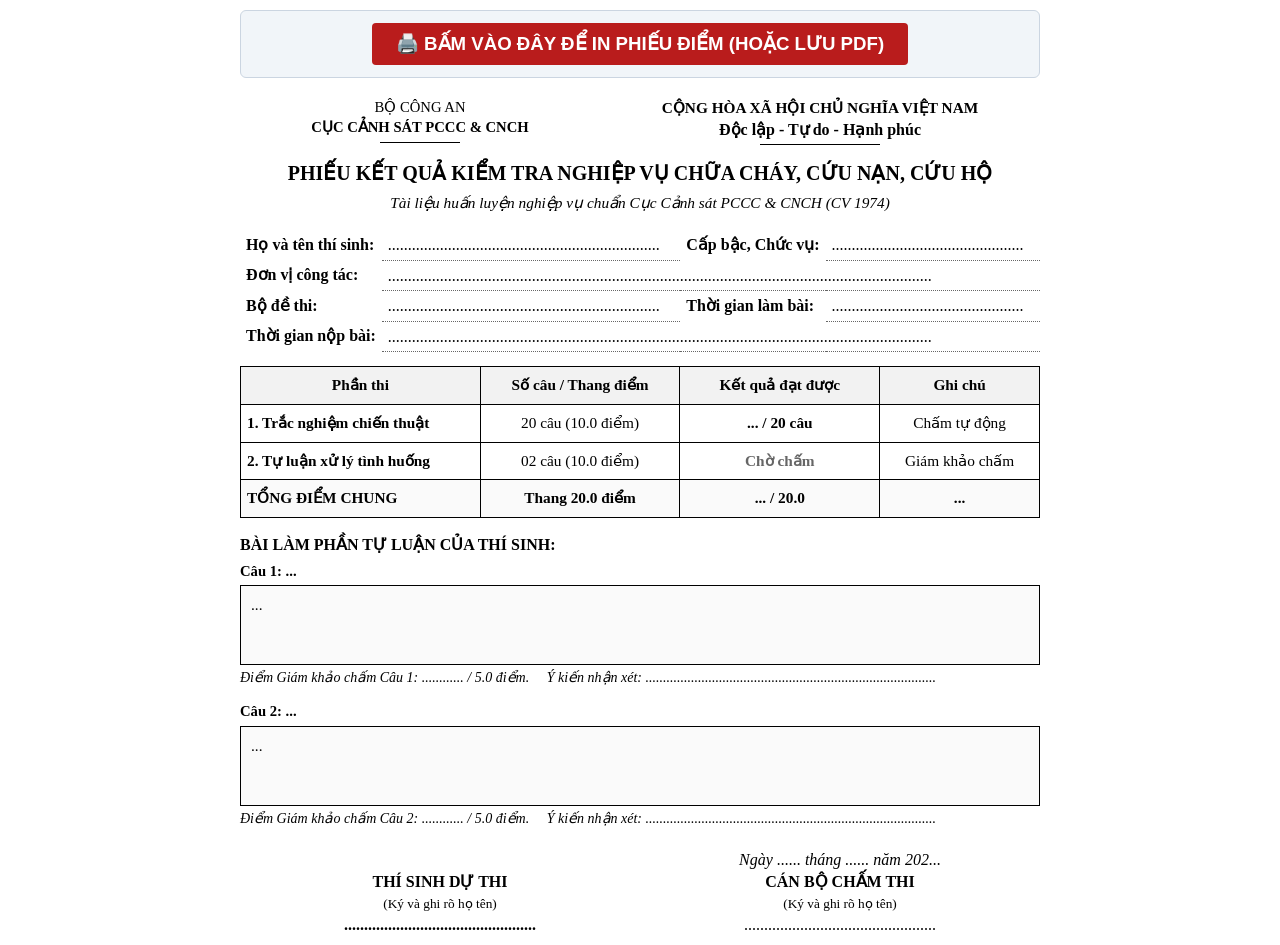
==== web/phieu_in.html @ 43541a19 "Khoi tao du an Kiem tra nghiep vu chua chay, cuu nan, cuu ho" ====
<!DOCTYPE html>
<html lang="vi">
<head>
  <meta charset="UTF-8">
  <meta name="viewport" content="width=device-width, initial-scale=1.0">
  <title>Phiếu Kết Quả - Kiểm Tra Nghiệp Vụ Chữa Cháy, Cứu Nạn, Cứu Hộ</title>
  <style>
    @page {
      size: A4 portrait;
      margin: 15mm 15mm 15mm 15mm;
    }
    *, *::before, *::after {
      box-sizing: border-box;
      margin: 0;
      padding: 0;
    }
    body {
      font-family: "Times New Roman", Times, serif;
      font-size: 13pt;
      line-height: 1.35;
      color: #000;
      background: #fff;
      padding: 10px;
    }
    .print-container {
      max-width: 800px;
      margin: 0 auto;
    }
    /* National Header CAND format */
    .header-table {
      width: 100%;
      border-collapse: collapse;
      margin-bottom: 15px;
    }
    .header-table td {
      vertical-align: top;
      text-align: center;
      padding: 0;
    }
    .left-header {
      width: 45%;
      font-size: 11pt;
    }
    .right-header {
      width: 55%;
    }
    .right-header .line-1 {
      font-size: 11.5pt;
      font-weight: bold;
    }
    .right-header .line-2 {
      font-size: 12pt;
      font-weight: bold;
    }
    .separator-line {
      width: 120px;
      height: 1px;
      background: #000;
      margin: 4px auto 0;
    }
    .doc-title {
      text-align: center;
      font-size: 15pt;
      font-weight: bold;
      text-transform: uppercase;
      margin: 15px 0 6px;
    }
    .doc-subtitle {
      text-align: center;
      font-size: 11.5pt;
      font-style: italic;
      margin-bottom: 16px;
    }
    /* Candidate Info Block */
    .info-table {
      width: 100%;
      border-collapse: collapse;
      margin-bottom: 14px;
    }
    .info-table td {
      padding: 4px 6px;
      font-size: 12pt;
      vertical-align: top;
    }
    .info-label {
      font-weight: bold;
      white-space: nowrap;
      width: 1%;
    }
    .info-val {
      border-bottom: 1px dotted #666;
    }
    /* Score Box */
    .score-table {
      width: 100%;
      border-collapse: collapse;
      margin-bottom: 16px;
      text-align: center;
    }
    .score-table th, .score-table td {
      border: 1px solid #000;
      padding: 8px 6px;
      font-size: 11.5pt;
    }
    .score-table th {
      background: #f2f2f2;
      font-weight: bold;
    }
    .score-highlight {
      font-size: 13pt;
      font-weight: bold;
    }
    /* Essay Content Box */
    .essay-section {
      margin-bottom: 14px;
      page-break-inside: avoid;
    }
    .essay-box {
      border: 1px solid #000;
      padding: 8px 10px;
      margin-top: 4px;
      min-height: 80px;
      font-size: 11.5pt;
      line-height: 1.4;
      white-space: pre-wrap;
      background: #fafafa;
    }
    /* Signature Block */
    .signature-table {
      width: 100%;
      border-collapse: collapse;
      margin-top: 20px;
      text-align: center;
      page-break-inside: avoid;
    }
    .signature-table td {
      width: 50%;
      vertical-align: top;
      font-size: 12pt;
    }
    .sig-title {
      font-weight: bold;
      margin-bottom: 50px;
    }
    /* Print Action Bar */
    .print-bar {
      text-align: center;
      margin-bottom: 20px;
      padding: 12px;
      background: #f1f5f9;
      border: 1px solid #cbd5e1;
      border-radius: 6px;
    }
    .btn-print {
      background: #b91c1c;
      color: #fff;
      border: none;
      padding: 10px 24px;
      font-size: 14pt;
      font-weight: bold;
      border-radius: 4px;
      cursor: pointer;
    }
    @media print {
      .print-bar {
        display: none !important;
      }
      body {
        padding: 0;
      }
    }
  </style>
</head>
<body>

  <div class="print-container">

    <div class="print-bar">
      <button class="btn-print" onclick="window.print()">🖨️ BẤM VÀO ĐÂY ĐỂ IN PHIẾU ĐIỂM (HOẶC LƯU PDF)</button>
    </div>

    <!-- Quốc hiệu & Tiêu ngữ -->
    <table class="header-table">
      <tr>
        <td class="left-header">
          <div>BỘ CÔNG AN</div>
          <div style="font-weight: bold;" id="p-unit-header">CỤC CẢNH SÁT PCCC & CNCH</div>
          <div class="separator-line" style="width: 80px;"></div>
        </td>
        <td class="right-header">
          <div class="line-1">CỘNG HÒA XÃ HỘI CHỦ NGHĨA VIỆT NAM</div>
          <div class="line-2">Độc lập - Tự do - Hạnh phúc</div>
          <div class="separator-line"></div>
        </td>
      </tr>
    </table>

    <div class="doc-title">PHIẾU KẾT QUẢ KIỂM TRA NGHIỆP VỤ CHỮA CHÁY, CỨU NẠN, CỨU HỘ</div>
    <div class="doc-subtitle">Tài liệu huấn luyện nghiệp vụ chuẩn Cục Cảnh sát PCCC & CNCH (CV 1974)</div>

    <!-- Thông tin thí sinh -->
    <table class="info-table">
      <tr>
        <td class="info-label">Họ và tên thí sinh:</td>
        <td class="info-val" id="p-name">....................................................................</td>
        <td class="info-label">Cấp bậc, Chức vụ:</td>
        <td class="info-val" id="p-rank">................................................</td>
      </tr>
      <tr>
        <td class="info-label">Đơn vị công tác:</td>
        <td class="info-val" colspan="3" id="p-unit">........................................................................................................................................</td>
      </tr>
      <tr>
        <td class="info-label">Bộ đề thi:</td>
        <td class="info-val" id="p-exam">....................................................................</td>
        <td class="info-label">Thời gian làm bài:</td>
        <td class="info-val" id="p-duration">................................................</td>
      </tr>
      <tr>
        <td class="info-label">Thời gian nộp bài:</td>
        <td class="info-val" colspan="3" id="p-time">........................................................................................................................................</td>
      </tr>
    </table>

    <!-- Bảng điểm tổng hợp -->
    <table class="score-table">
      <thead>
        <tr>
          <th style="width: 30%;">Phần thi</th>
          <th style="width: 25%;">Số câu / Thang điểm</th>
          <th style="width: 25%;">Kết quả đạt được</th>
          <th style="width: 20%;">Ghi chú</th>
        </tr>
      </thead>
      <tbody>
        <tr>
          <td style="font-weight: bold; text-align: left;">1. Trắc nghiệm chiến thuật</td>
          <td>20 câu (10.0 điểm)</td>
          <td class="score-highlight" id="p-mcq-score">... / 20 câu</td>
          <td>Chấm tự động</td>
        </tr>
        <tr>
          <td style="font-weight: bold; text-align: left;">2. Tự luận xử lý tình huống</td>
          <td>02 câu (10.0 điểm)</td>
          <td class="score-highlight" style="color: #666;" id="p-essay-score">Chờ chấm</td>
          <td>Giám khảo chấm</td>
        </tr>
        <tr style="background: #fafafa; font-weight: bold;">
          <td style="text-align: left;">TỔNG ĐIỂM CHUNG</td>
          <td>Thang 20.0 điểm</td>
          <td class="score-highlight" id="p-total-score">... / 20.0</td>
          <td id="p-rating">...</td>
        </tr>
      </tbody>
    </table>

    <!-- Chi tiết bài làm tự luận của thí sinh -->
    <div style="font-weight: bold; font-size: 12pt; margin: 12px 0 6px; text-transform: uppercase;">
      BÀI LÀM PHẦN TỰ LUẬN CỦA THÍ SINH:
    </div>

    <div class="essay-section" id="p-essay-1-block">
      <div style="font-weight: bold; font-size: 11pt;">Câu 1: <span id="p-essay-1-q">...</span></div>
      <div class="essay-box" id="p-essay-1-ans">...</div>
      <div style="margin-top: 4px; font-size: 10.5pt; font-style: italic;">
        Điểm Giám khảo chấm Câu 1: ............ / 5.0 điểm. &nbsp;&nbsp;&nbsp; Ý kiến nhận xét: ...................................................................................
      </div>
    </div>

    <div class="essay-section" id="p-essay-2-block">
      <div style="font-weight: bold; font-size: 11pt; margin-top: 10px;">Câu 2: <span id="p-essay-2-q">...</span></div>
      <div class="essay-box" id="p-essay-2-ans">...</div>
      <div style="margin-top: 4px; font-size: 10.5pt; font-style: italic;">
        Điểm Giám khảo chấm Câu 2: ............ / 5.0 điểm. &nbsp;&nbsp;&nbsp; Ý kiến nhận xét: ...................................................................................
      </div>
    </div>

    <!-- Ký tên -->
    <table class="signature-table">
      <tr>
        <td></td>
        <td style="font-style: italic;">Ngày ...... tháng ...... năm 202...</td>
      </tr>
      <tr>
        <td class="sig-title">THÍ SINH DỰ THI<br><span style="font-weight: normal; font-size: 10pt;">(Ký và ghi rõ họ tên)</span></td>
        <td class="sig-title">CÁN BỘ CHẤM THI<br><span style="font-weight: normal; font-size: 10pt;">(Ký và ghi rõ họ tên)</span></td>
      </tr>
      <tr>
        <td style="font-weight: bold;" id="p-sig-name">................................................</td>
        <td>................................................</td>
      </tr>
    </table>

  </div>

  <script>
    window.addEventListener('DOMContentLoaded', () => {
      const rawData = localStorage.getItem('PCCC_LAST_EXAM_RESULT');
      if (!rawData) {
        alert('Chưa có dữ liệu bài thi để in! Vui lòng làm bài thi trước.');
        return;
      }

      try {
        const d = JSON.parse(rawData);
        const c = d.candidate || {};

        document.getElementById('p-unit-header').textContent = (c.unit || 'CỤC CẢNH SÁT PCCC & CNCH').toUpperCase();
        document.getElementById('p-name').textContent = c.fullName || '';
        document.getElementById('p-rank').textContent = c.rank || '';
        document.getElementById('p-unit').textContent = c.unit || '';
        document.getElementById('p-exam').textContent = `${d.examCode || ''} - ${d.examName || ''}`;
        document.getElementById('p-duration').textContent = d.duration || '30 phút';
        
        if (d.submitTime) {
          const t = new Date(d.submitTime);
          document.getElementById('p-time').textContent = t.toLocaleString('vi-VN');
        }

        document.getElementById('p-mcq-score').textContent = `${d.correctCount} / 20 câu (${d.scoreConverted}đ)`;
        document.getElementById('p-sig-name').textContent = c.fullName || '';

        // Tự luận
        const tuLuan = d.tuLuanQuestions || [];
        const essays = (d.userAnswers && d.userAnswers.essay) ? d.userAnswers.essay : {};

        if (tuLuan[0]) {
          document.getElementById('p-essay-1-q').textContent = tuLuan[0].cauHoi || '';
          document.getElementById('p-essay-1-ans').textContent = essays[tuLuan[0].ID] || '(Thí sinh không làm câu này)';
        }
        if (tuLuan[1]) {
          document.getElementById('p-essay-2-q').textContent = tuLuan[1].cauHoi || '';
          document.getElementById('p-essay-2-ans').textContent = essays[tuLuan[1].ID] || '(Thí sinh không làm câu này)';
        }

      } catch (err) {
        console.error('Lỗi nạp dữ liệu phiếu in:', err);
      }
    });
  </script>
</body>
</html>
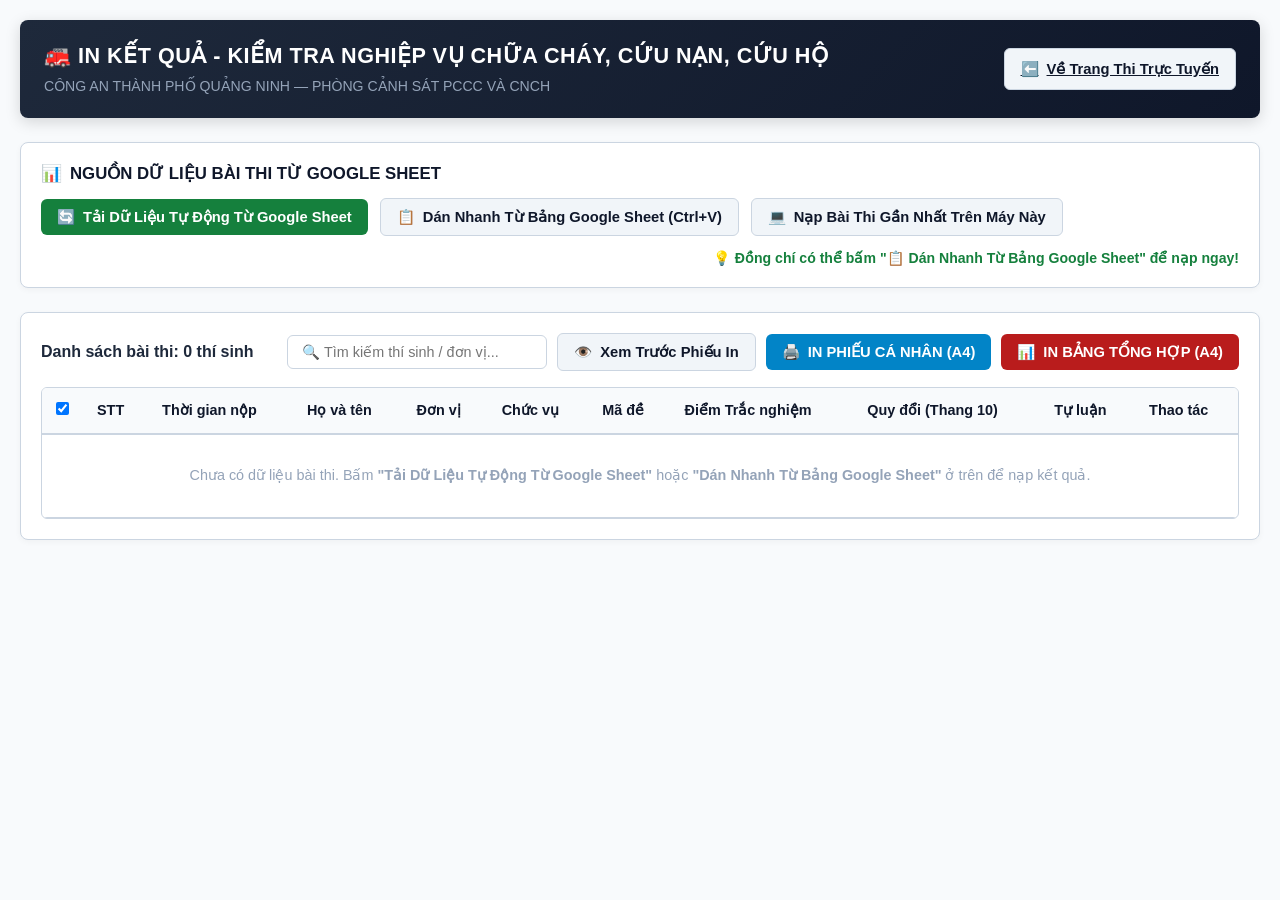
==== commit 6a0aa81d: "feat(print): chuẩn hóa phiếu in kết quả theo tiêu chuẩn Công an TP Quảng Ninh, 01 cán bộ chấm thi ký" ====
--- a/web/phieu_in.html
+++ b/web/phieu_in.html
@@ -2,341 +2,16 @@
 <html lang="vi">
 <head>
   <meta charset="UTF-8">
-  <meta name="viewport" content="width=device-width, initial-scale=1.0">
-  <title>Phiếu Kết Quả - Kiểm Tra Nghiệp Vụ Chữa Cháy, Cứu Nạn, Cứu Hộ</title>
-  <style>
-    @page {
-      size: A4 portrait;
-      margin: 15mm 15mm 15mm 15mm;
-    }
-    *, *::before, *::after {
-      box-sizing: border-box;
-      margin: 0;
-      padding: 0;
-    }
-    body {
-      font-family: "Times New Roman", Times, serif;
-      font-size: 13pt;
-      line-height: 1.35;
-      color: #000;
-      background: #fff;
-      padding: 10px;
-    }
-    .print-container {
-      max-width: 800px;
-      margin: 0 auto;
-    }
-    /* National Header CAND format */
-    .header-table {
-      width: 100%;
-      border-collapse: collapse;
-      margin-bottom: 15px;
-    }
-    .header-table td {
-      vertical-align: top;
-      text-align: center;
-      padding: 0;
-    }
-    .left-header {
-      width: 45%;
-      font-size: 11pt;
-    }
-    .right-header {
-      width: 55%;
-    }
-    .right-header .line-1 {
-      font-size: 11.5pt;
-      font-weight: bold;
-    }
-    .right-header .line-2 {
-      font-size: 12pt;
-      font-weight: bold;
-    }
-    .separator-line {
-      width: 120px;
-      height: 1px;
-      background: #000;
-      margin: 4px auto 0;
-    }
-    .doc-title {
-      text-align: center;
-      font-size: 15pt;
-      font-weight: bold;
-      text-transform: uppercase;
-      margin: 15px 0 6px;
-    }
-    .doc-subtitle {
-      text-align: center;
-      font-size: 11.5pt;
-      font-style: italic;
-      margin-bottom: 16px;
-    }
-    /* Candidate Info Block */
-    .info-table {
-      width: 100%;
-      border-collapse: collapse;
-      margin-bottom: 14px;
-    }
-    .info-table td {
-      padding: 4px 6px;
-      font-size: 12pt;
-      vertical-align: top;
-    }
-    .info-label {
-      font-weight: bold;
-      white-space: nowrap;
-      width: 1%;
-    }
-    .info-val {
-      border-bottom: 1px dotted #666;
-    }
-    /* Score Box */
-    .score-table {
-      width: 100%;
-      border-collapse: collapse;
-      margin-bottom: 16px;
-      text-align: center;
-    }
-    .score-table th, .score-table td {
-      border: 1px solid #000;
-      padding: 8px 6px;
-      font-size: 11.5pt;
-    }
-    .score-table th {
-      background: #f2f2f2;
-      font-weight: bold;
-    }
-    .score-highlight {
-      font-size: 13pt;
-      font-weight: bold;
-    }
-    /* Essay Content Box */
-    .essay-section {
-      margin-bottom: 14px;
-      page-break-inside: avoid;
-    }
-    .essay-box {
-      border: 1px solid #000;
-      padding: 8px 10px;
-      margin-top: 4px;
-      min-height: 80px;
-      font-size: 11.5pt;
-      line-height: 1.4;
-      white-space: pre-wrap;
-      background: #fafafa;
-    }
-    /* Signature Block */
-    .signature-table {
-      width: 100%;
-      border-collapse: collapse;
-      margin-top: 20px;
-      text-align: center;
-      page-break-inside: avoid;
-    }
-    .signature-table td {
-      width: 50%;
-      vertical-align: top;
-      font-size: 12pt;
-    }
-    .sig-title {
-      font-weight: bold;
-      margin-bottom: 50px;
-    }
-    /* Print Action Bar */
-    .print-bar {
-      text-align: center;
-      margin-bottom: 20px;
-      padding: 12px;
-      background: #f1f5f9;
-      border: 1px solid #cbd5e1;
-      border-radius: 6px;
-    }
-    .btn-print {
-      background: #b91c1c;
-      color: #fff;
-      border: none;
-      padding: 10px 24px;
-      font-size: 14pt;
-      font-weight: bold;
-      border-radius: 4px;
-      cursor: pointer;
-    }
-    @media print {
-      .print-bar {
-        display: none !important;
-      }
-      body {
-        padding: 0;
-      }
-    }
-  </style>
+  <meta http-equiv="refresh" content="0; url=trang_in_ket_qua.html">
+  <title>In Kết Quả - Kiểm Tra Nghiệp Vụ Chữa Cháy, Cứu Nạn, Cứu Hộ</title>
+  <link rel="icon" href="data:image/svg+xml,<svg xmlns=%22http://www.w3.org/2000/svg%22 viewBox=%220 0 100 100%22><text y=%22.9em%22 font-size=%2290%22>🚒</text></svg>">
+  <script>
+    window.location.replace("trang_in_ket_qua.html");
+  </script>
 </head>
 <body>
-
-  <div class="print-container">
-
-    <div class="print-bar">
-      <button class="btn-print" onclick="window.print()">🖨️ BẤM VÀO ĐÂY ĐỂ IN PHIẾU ĐIỂM (HOẶC LƯU PDF)</button>
-    </div>
-
-    <!-- Quốc hiệu & Tiêu ngữ -->
-    <table class="header-table">
-      <tr>
-        <td class="left-header">
-          <div>BỘ CÔNG AN</div>
-          <div style="font-weight: bold;" id="p-unit-header">CỤC CẢNH SÁT PCCC & CNCH</div>
-          <div class="separator-line" style="width: 80px;"></div>
-        </td>
-        <td class="right-header">
-          <div class="line-1">CỘNG HÒA XÃ HỘI CHỦ NGHĨA VIỆT NAM</div>
-          <div class="line-2">Độc lập - Tự do - Hạnh phúc</div>
-          <div class="separator-line"></div>
-        </td>
-      </tr>
-    </table>
-
-    <div class="doc-title">PHIẾU KẾT QUẢ KIỂM TRA NGHIỆP VỤ CHỮA CHÁY, CỨU NẠN, CỨU HỘ</div>
-    <div class="doc-subtitle">Tài liệu huấn luyện nghiệp vụ chuẩn Cục Cảnh sát PCCC & CNCH (CV 1974)</div>
-
-    <!-- Thông tin thí sinh -->
-    <table class="info-table">
-      <tr>
-        <td class="info-label">Họ và tên thí sinh:</td>
-        <td class="info-val" id="p-name">....................................................................</td>
-        <td class="info-label">Cấp bậc, Chức vụ:</td>
-        <td class="info-val" id="p-rank">................................................</td>
-      </tr>
-      <tr>
-        <td class="info-label">Đơn vị công tác:</td>
-        <td class="info-val" colspan="3" id="p-unit">........................................................................................................................................</td>
-      </tr>
-      <tr>
-        <td class="info-label">Bộ đề thi:</td>
-        <td class="info-val" id="p-exam">....................................................................</td>
-        <td class="info-label">Thời gian làm bài:</td>
-        <td class="info-val" id="p-duration">................................................</td>
-      </tr>
-      <tr>
-        <td class="info-label">Thời gian nộp bài:</td>
-        <td class="info-val" colspan="3" id="p-time">........................................................................................................................................</td>
-      </tr>
-    </table>
-
-    <!-- Bảng điểm tổng hợp -->
-    <table class="score-table">
-      <thead>
-        <tr>
-          <th style="width: 30%;">Phần thi</th>
-          <th style="width: 25%;">Số câu / Thang điểm</th>
-          <th style="width: 25%;">Kết quả đạt được</th>
-          <th style="width: 20%;">Ghi chú</th>
-        </tr>
-      </thead>
-      <tbody>
-        <tr>
-          <td style="font-weight: bold; text-align: left;">1. Trắc nghiệm chiến thuật</td>
-          <td>20 câu (10.0 điểm)</td>
-          <td class="score-highlight" id="p-mcq-score">... / 20 câu</td>
-          <td>Chấm tự động</td>
-        </tr>
-        <tr>
-          <td style="font-weight: bold; text-align: left;">2. Tự luận xử lý tình huống</td>
-          <td>02 câu (10.0 điểm)</td>
-          <td class="score-highlight" style="color: #666;" id="p-essay-score">Chờ chấm</td>
-          <td>Giám khảo chấm</td>
-        </tr>
-        <tr style="background: #fafafa; font-weight: bold;">
-          <td style="text-align: left;">TỔNG ĐIỂM CHUNG</td>
-          <td>Thang 20.0 điểm</td>
-          <td class="score-highlight" id="p-total-score">... / 20.0</td>
-          <td id="p-rating">...</td>
-        </tr>
-      </tbody>
-    </table>
-
-    <!-- Chi tiết bài làm tự luận của thí sinh -->
-    <div style="font-weight: bold; font-size: 12pt; margin: 12px 0 6px; text-transform: uppercase;">
-      BÀI LÀM PHẦN TỰ LUẬN CỦA THÍ SINH:
-    </div>
-
-    <div class="essay-section" id="p-essay-1-block">
-      <div style="font-weight: bold; font-size: 11pt;">Câu 1: <span id="p-essay-1-q">...</span></div>
-      <div class="essay-box" id="p-essay-1-ans">...</div>
-      <div style="margin-top: 4px; font-size: 10.5pt; font-style: italic;">
-        Điểm Giám khảo chấm Câu 1: ............ / 5.0 điểm. &nbsp;&nbsp;&nbsp; Ý kiến nhận xét: ...................................................................................
-      </div>
-    </div>
-
-    <div class="essay-section" id="p-essay-2-block">
-      <div style="font-weight: bold; font-size: 11pt; margin-top: 10px;">Câu 2: <span id="p-essay-2-q">...</span></div>
-      <div class="essay-box" id="p-essay-2-ans">...</div>
-      <div style="margin-top: 4px; font-size: 10.5pt; font-style: italic;">
-        Điểm Giám khảo chấm Câu 2: ............ / 5.0 điểm. &nbsp;&nbsp;&nbsp; Ý kiến nhận xét: ...................................................................................
-      </div>
-    </div>
-
-    <!-- Ký tên -->
-    <table class="signature-table">
-      <tr>
-        <td></td>
-        <td style="font-style: italic;">Ngày ...... tháng ...... năm 202...</td>
-      </tr>
-      <tr>
-        <td class="sig-title">THÍ SINH DỰ THI<br><span style="font-weight: normal; font-size: 10pt;">(Ký và ghi rõ họ tên)</span></td>
-        <td class="sig-title">CÁN BỘ CHẤM THI<br><span style="font-weight: normal; font-size: 10pt;">(Ký và ghi rõ họ tên)</span></td>
-      </tr>
-      <tr>
-        <td style="font-weight: bold;" id="p-sig-name">................................................</td>
-        <td>................................................</td>
-      </tr>
-    </table>
-
-  </div>
-
-  <script>
-    window.addEventListener('DOMContentLoaded', () => {
-      const rawData = localStorage.getItem('PCCC_LAST_EXAM_RESULT');
-      if (!rawData) {
-        alert('Chưa có dữ liệu bài thi để in! Vui lòng làm bài thi trước.');
-        return;
-      }
-
-      try {
-        const d = JSON.parse(rawData);
-        const c = d.candidate || {};
-
-        document.getElementById('p-unit-header').textContent = (c.unit || 'CỤC CẢNH SÁT PCCC & CNCH').toUpperCase();
-        document.getElementById('p-name').textContent = c.fullName || '';
-        document.getElementById('p-rank').textContent = c.rank || '';
-        document.getElementById('p-unit').textContent = c.unit || '';
-        document.getElementById('p-exam').textContent = `${d.examCode || ''} - ${d.examName || ''}`;
-        document.getElementById('p-duration').textContent = d.duration || '30 phút';
-        
-        if (d.submitTime) {
-          const t = new Date(d.submitTime);
-          document.getElementById('p-time').textContent = t.toLocaleString('vi-VN');
-        }
-
-        document.getElementById('p-mcq-score').textContent = `${d.correctCount} / 20 câu (${d.scoreConverted}đ)`;
-        document.getElementById('p-sig-name').textContent = c.fullName || '';
-
-        // Tự luận
-        const tuLuan = d.tuLuanQuestions || [];
-        const essays = (d.userAnswers && d.userAnswers.essay) ? d.userAnswers.essay : {};
-
-        if (tuLuan[0]) {
-          document.getElementById('p-essay-1-q').textContent = tuLuan[0].cauHoi || '';
-          document.getElementById('p-essay-1-ans').textContent = essays[tuLuan[0].ID] || '(Thí sinh không làm câu này)';
-        }
-        if (tuLuan[1]) {
-          document.getElementById('p-essay-2-q').textContent = tuLuan[1].cauHoi || '';
-          document.getElementById('p-essay-2-ans').textContent = essays[tuLuan[1].ID] || '(Thí sinh không làm câu này)';
-        }
-
-      } catch (err) {
-        console.error('Lỗi nạp dữ liệu phiếu in:', err);
-      }
-    });
-  </script>
+  <p style="font-family: sans-serif; text-align: center; margin-top: 50px;">
+    Đang chuyển hướng đến <a href="trang_in_ket_qua.html">Trang In Kết Quả Dành Cho Giám Khảo</a>...
+  </p>
 </body>
 </html>
